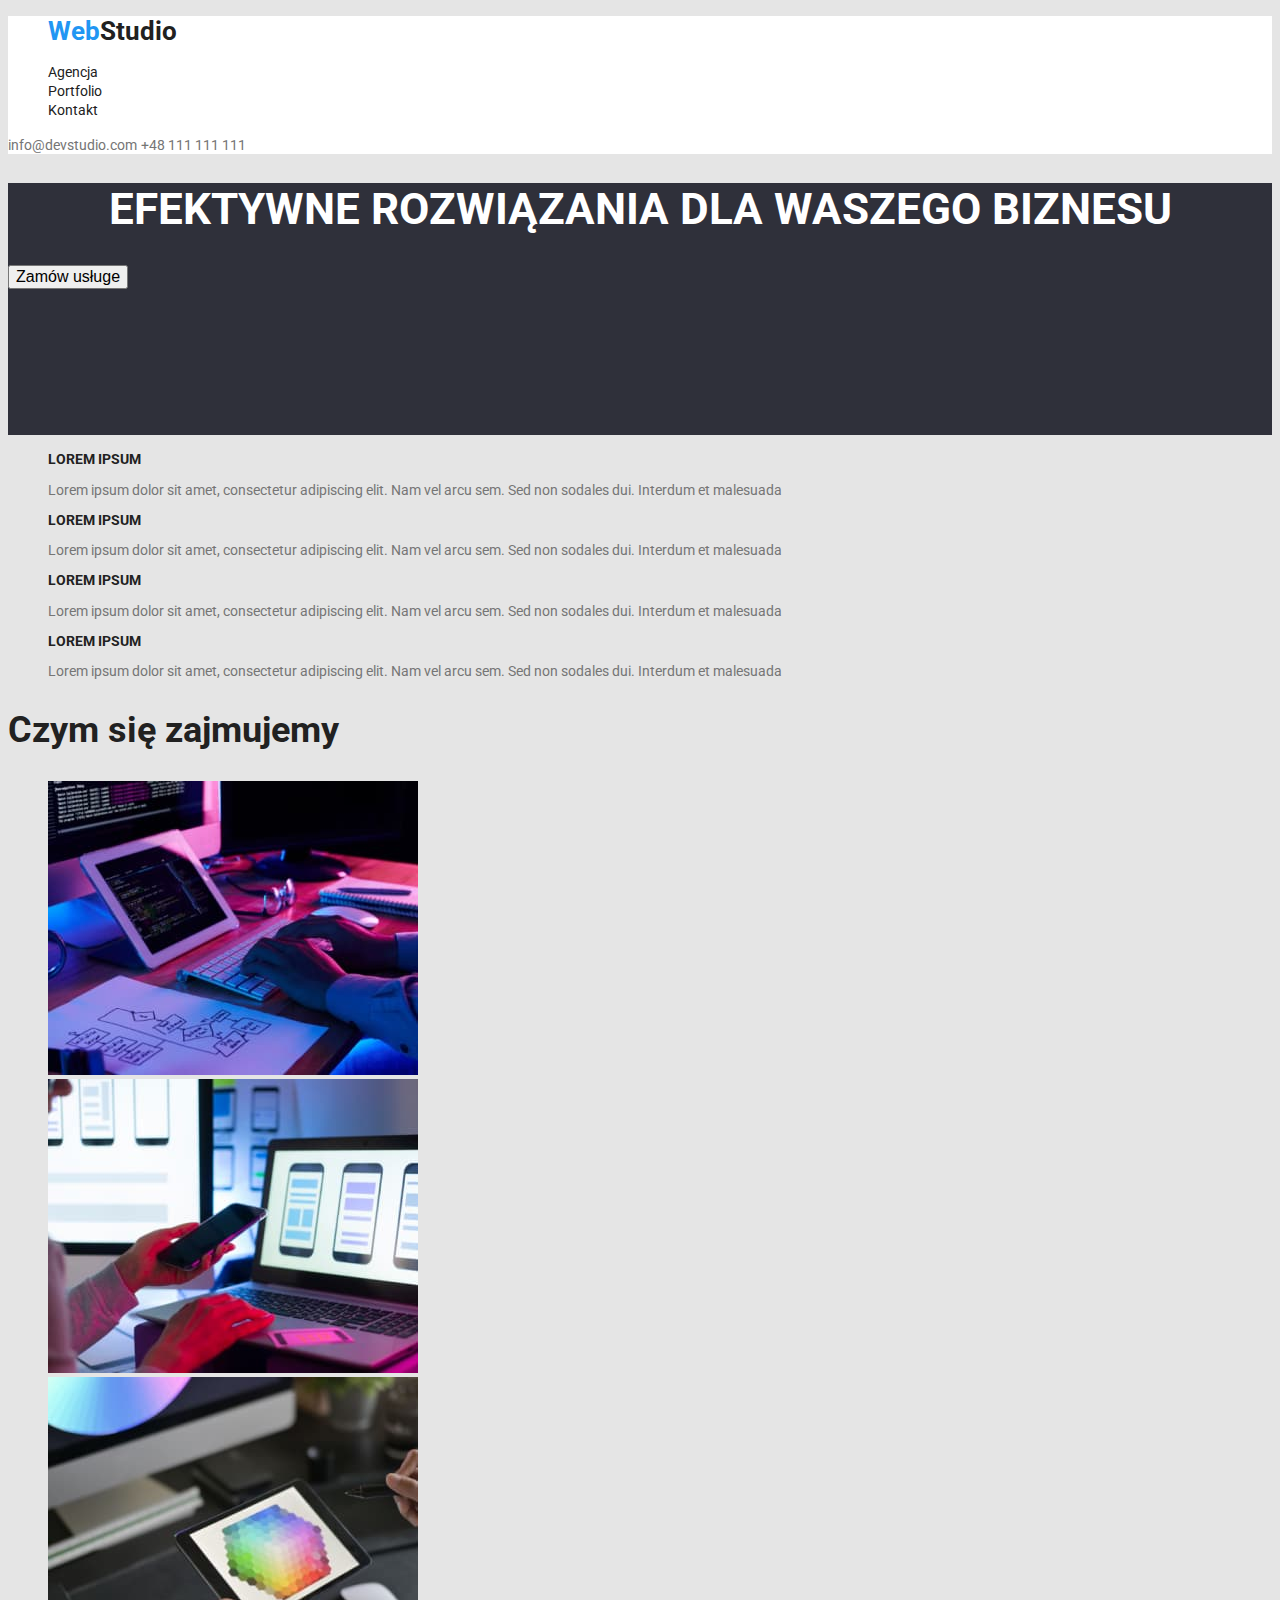
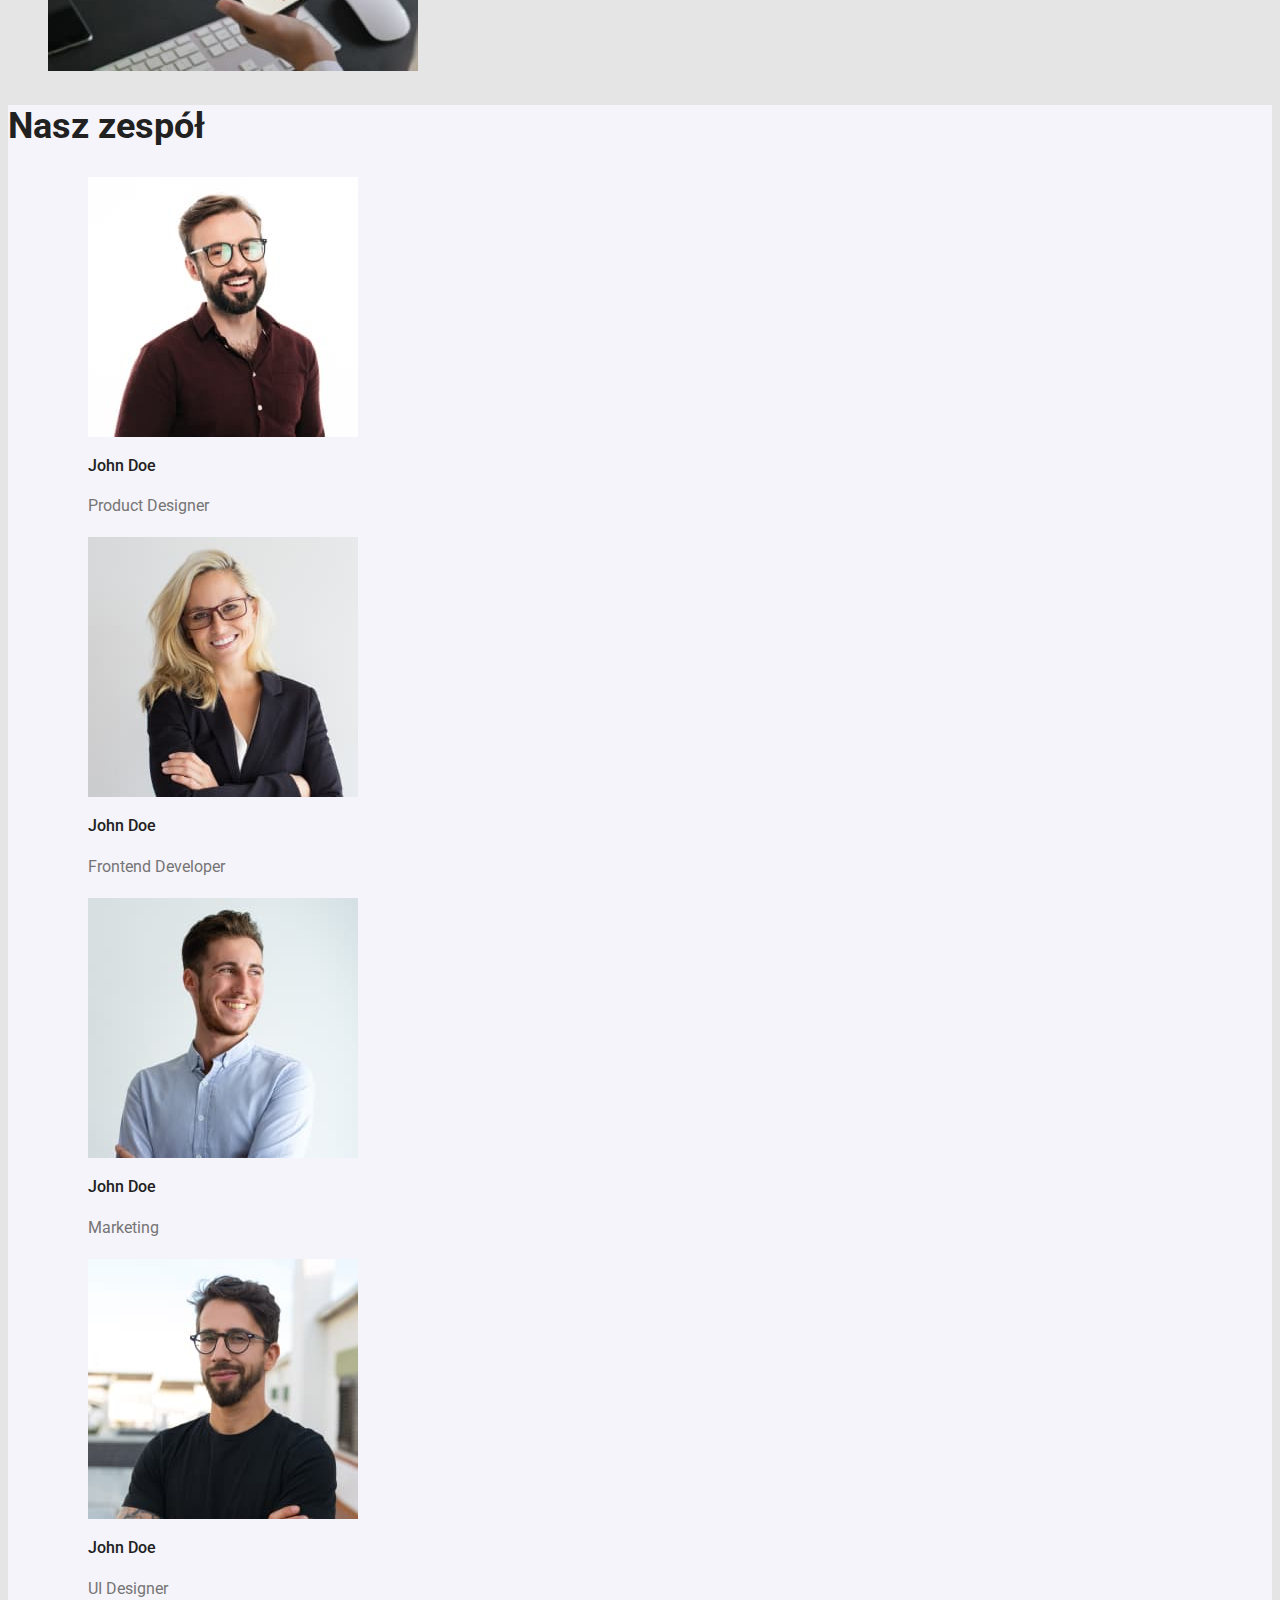
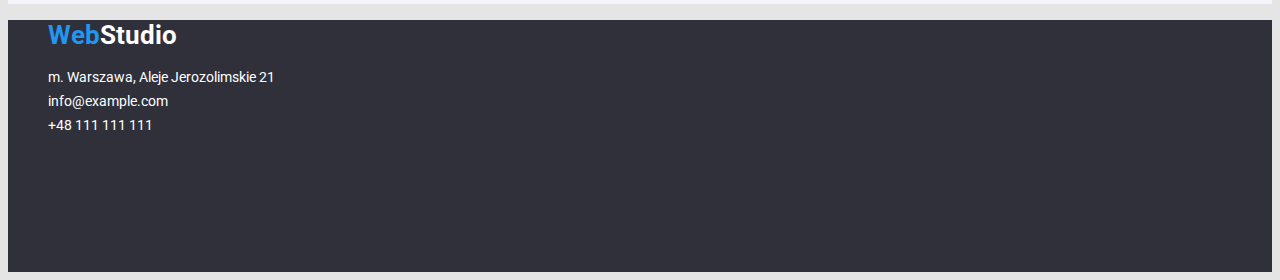
==== index.html @ 1a4c59ba "Skopiowanie plików poprzedniego zadania" ====
<!DOCTYPE html>
<html lang="pl-PL">
<head>
    <meta charset="UTF-8">
    <meta http-equiv="X-UA-Compatible" content="IE=edge">
    <meta name="viewport" content="width=device-width, initial-scale=1.0">
    <title>WebStudio</title>
    <link rel="stylesheet" href="css/styles.css">
    <link rel="preconnect" href="https://fonts.gstatic.com">
    <link href="https://fonts.googleapis.com/css2?family=Raleway:wght@700&family=Roboto:wght@400;500;700;900&display=swap"
        rel="stylesheet">
</head>
<body>
    <div id="header">
        <nav>
            <ul>
                <li><a class="header-logo" href="index.html"><span>Web</span>Studio</a></li>
            </ul>
            <ul>
                <li><a class="link" href="#">Agencja</a></li>
                <li><a class="link" href="portfolio.html">Portfolio</a></li>
                <li><a class="link" href="#">Kontakt</a></li>
            </ul>
        </nav>
        <a class="contact-link" href="mailto:info@devstudio.com">info@devstudio.com</a>
        <a class="contact-link" href="tel:+48111111111">+48 111 111 111</a>
    </div>
    <main>
        <!--HERO-->
        <div id="hero">
                <h1 class="title">EFEKTYWNE ROZWIĄZANIA DLA WASZEGO BIZNESU</h1>
                <button class="btn" type="button">Zamów usługe</button>
        </div>

        <!--USŁUGI-->
        <section class="service">
            <ul class="services">
                <li class="service-item">
                    <h3 class="service-name">LOREM IPSUM</h3>
                    <p class="service-desc">Lorem ipsum dolor sit amet, consectetur adipiscing elit. Nam vel arcu sem. Sed non sodales dui. Interdum et malesuada</p>
                </li>
                <li class="service-item">
                    <h3 class="service-name">LOREM IPSUM</h3>
                    <p class="service-desc">Lorem ipsum dolor sit amet, consectetur adipiscing elit. Nam vel arcu sem. Sed non sodales dui. Interdum et malesuada</p>
                </li>
                <li class="service-item">
                    <h3 class="service-name">LOREM IPSUM</h3>
                    <p class="service-desc">Lorem ipsum dolor sit amet, consectetur adipiscing elit. Nam vel arcu sem. Sed non sodales dui. Interdum et
                        malesuada</p>
                </li>
                <li class="service-item">
                    <h3 class="service-name">LOREM IPSUM</h3>
                    <p class="service-desc">Lorem ipsum dolor sit amet, consectetur adipiscing elit. Nam vel arcu sem. Sed non sodales dui. Interdum et
                        malesuada</p>
                </li>
            </ul>
    
            <h2>Czym się zajmujemy</h2>
            
            <ul>
                <li><img src="images/work/work1.jpg" alt="struktura strony" width="370" height="294"></li>
                <li><img src="images/work/work2.jpg" alt="aplikacje mobilne" width="370" height="294"></li>
                <li><img src="images/work/work3.jpg" alt="paleta kolorów" width="370" height="294"></li>
            </ul>
        </section>

        <!--ZESPÓŁ-->
        <div id="team">
            <h2>Nasz zespół</h2>
            <ul>
                <li>
                    <figure>
                        <img src="images/team/team1.jpg" alt="product designer" width="270" height="260">
                        <figcaption>
                            <h3 class="name">John Doe</h3>
                            <p class="alt">Product Designer</p>
                        </figcaption>
                    </figure>
                </li>
                <li>
                    <figure>
                        <img src="images/team/team2.jpg" alt="frontend developer" width="270" height="260">
                        <figcaption>
                            <h3 class="name">John Doe</h3>
                            <p class="alt">Frontend Developer</p>
                        </figcaption>
                    </figure>
                </li>
                <li>
                    <figure>
                        <img src="images/team/team3.jpg" alt="marketing" width="270" height="260">
                        <figcaption>
                            <h3 class="name">John Doe</h3>
                            <p class="alt">Marketing</p>
                        </figcaption>
                    </figure>
                </li>
                <li>
                    <figure>
                        <img src="images/team/team4.jpg" alt="ui designer" width="270" height="260">
                        <figcaption>
                            <h3 class="name">John Doe</h3>
                            <p class="alt">UI Designer</p>
                        </figcaption>
                    </figure>
                </li>
            </ul>
        </div>
    </main>
    <div id="footer">
        <nav>
            <ul>
                <li><a class="logo" href="#"><span>Web</span>Studio</a></li>
            </ul>
        </nav>
        <address>
            <ul class="address">
                <li><a class="address-link" href="https://goo.gl/maps/2TUbPAgfk7zZ6Xrx7" target="_blank">m. Warszawa, Aleje Jerozolimskie 21</a></li>
                <li><a class="address-link" href="mailto:info@example.com">info@example.com</a></li>
                <li><a class="address-link" href="tel:+48111111111">+48 111 111 111</a></li>
            </ul>
        </address>
    </div>
</body>
</html>
---- css/styles.css ----
:root {
    --first-font: 'Roboto', sans-serif;
    --second-font: 'Raleway', sans-serif;
    --first-color: #212121;
    --second-color: #757575;
    --third-color: #2196F3;
    --fourth-color: #FFFFFF;
    --first-background-color: #E5E5E5;
    --second-background-color: #2F303A;
    --third-background-color: #F5F4FA;
    --fourth-background-color: #ffffff;
    --first-cursor: pointer;
    --list-style-type: none;
}
body {
    font-family: var(--first-font);
    color: var(--first-color);
    background-color: var(--first-background-color);
}
ul {
    list-style-type: var(--list-style-type);
}
.btn:hover,
.btn:focus {
    cursor: var(--first-cursor);
    background-color: var(--third-color);
    color: var(--fourth-color);
}
.link:hover,
.link:focus {
    cursor: var(--first-cursor);
    color:var(--third-color);
}
.address-link:hover,
.address-link:focus {
    cursor:var(--first-cursor);
    color:var(--third-color);
}
.contact-link:hover,
.contact-link:focus {
    cursor:var(--first-cursor);
    color:var(--third-color);
}
.link,
.address-link,
.contact-link {
    text-decoration: none;
    font-size: 14px;
}
.link {
    color:var(--first-color)
}
.contact-link {
    color:var(--second-color);
}
.address-link {
    color:var(--fourth-color);
      line-height: 1.714;
}
.address {
    font-style: normal;
}
.logo,
.header-logo {
    text-decoration: none;
    font-size: 26px;
    font-weight: 700;
}
.logo {
    color: var(--fourth-color);
}
.header-logo {
    color:var(--first-color);
}
span {
    color:var(--third-color);
}
.alt,
.service-desc {
    color:var(--second-color);
}
.alt {
    line-height: 1.875;
}
.description {
    font-size: 18px;
    line-height: 2;
}
.btn {
    font-size: 16px;
}
.title {
    font-size: 44px;
    color:var(--fourth-color);
    text-align: center;
}
.service-name,
.service-desc {
    font-size: 14px;
}
.service-name {
    line-height: 1.172;
}
.service-desk {
    line-height: 1.714;
}
h2 {
    font-size: 36px;
}
.name {
    font-size: 16px;
    font-weight: 500;
    line-height: 1.171;
}
#header{
    background-color: var(--fourth-color);
}
#footer,
#hero{
    background-color: var(--second-background-color);
    height: 252px;
}
#team{
    background-color: var(--third-background-color);
}
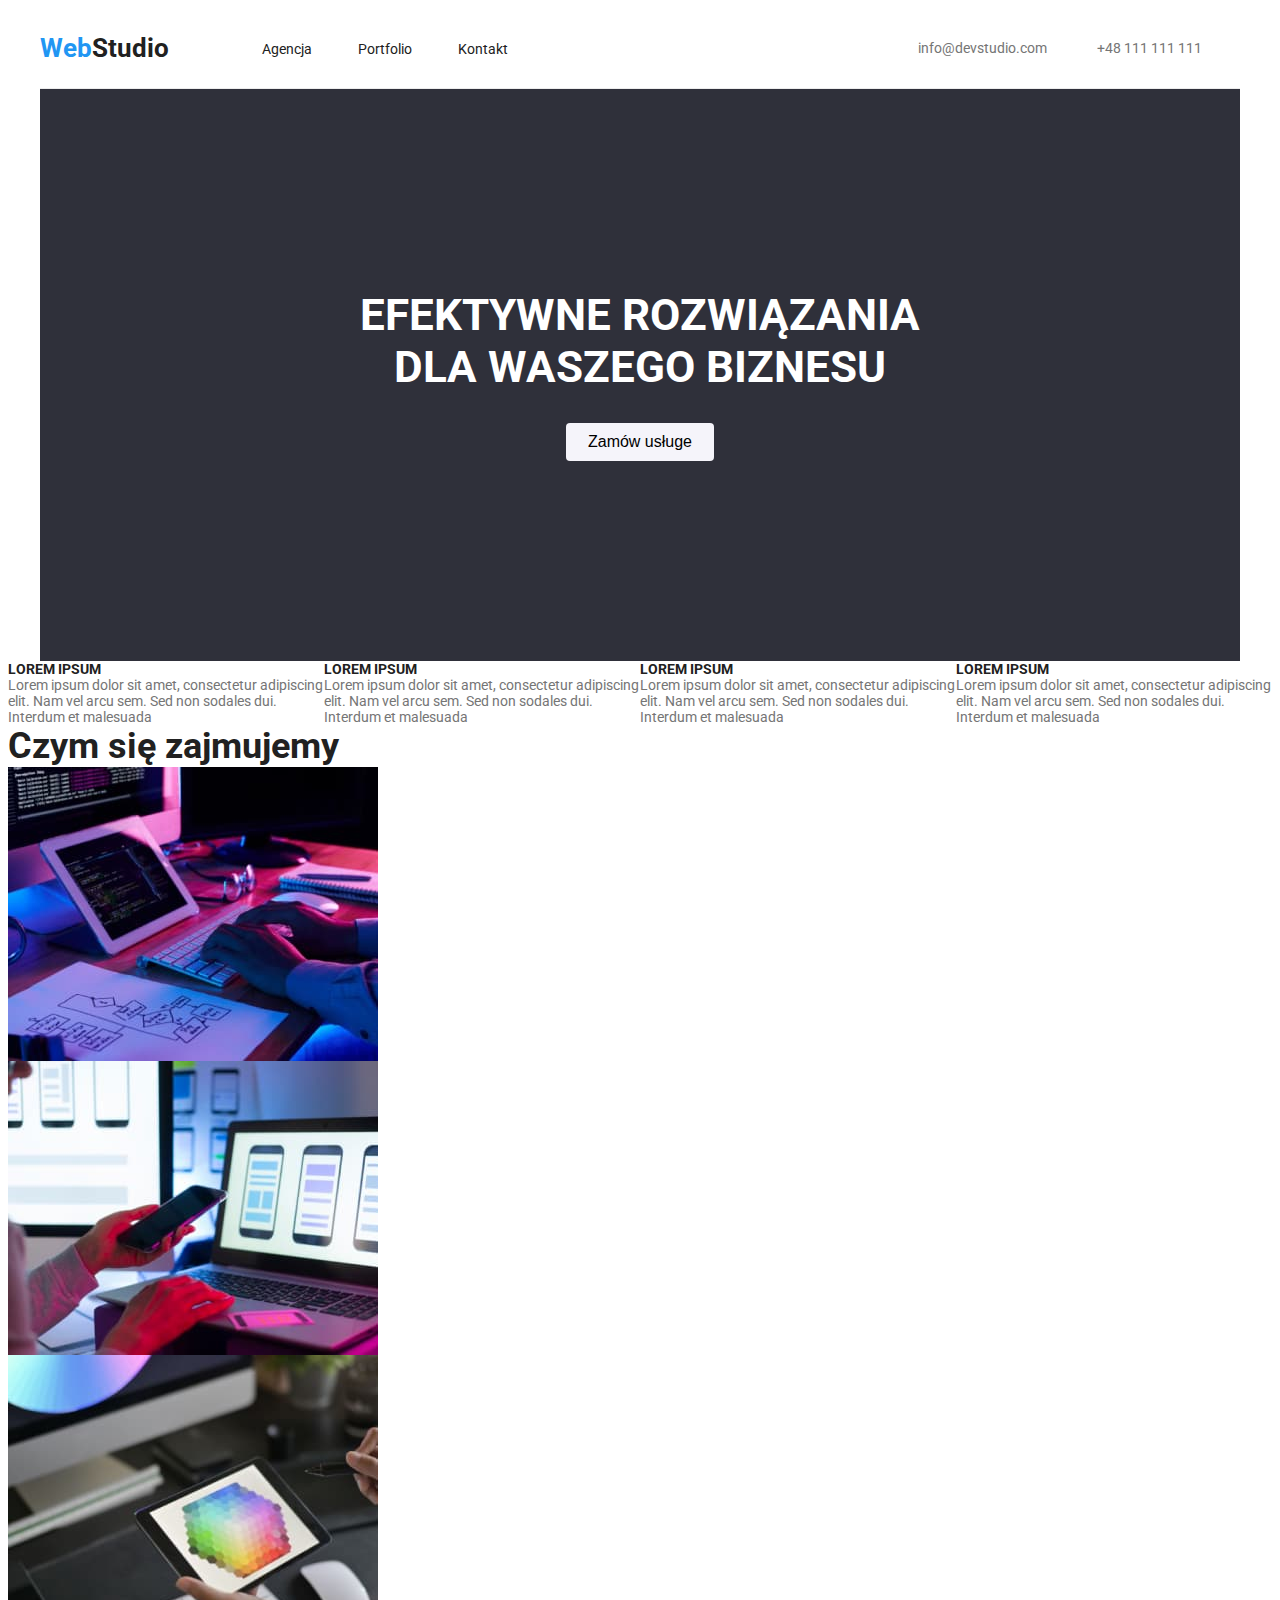
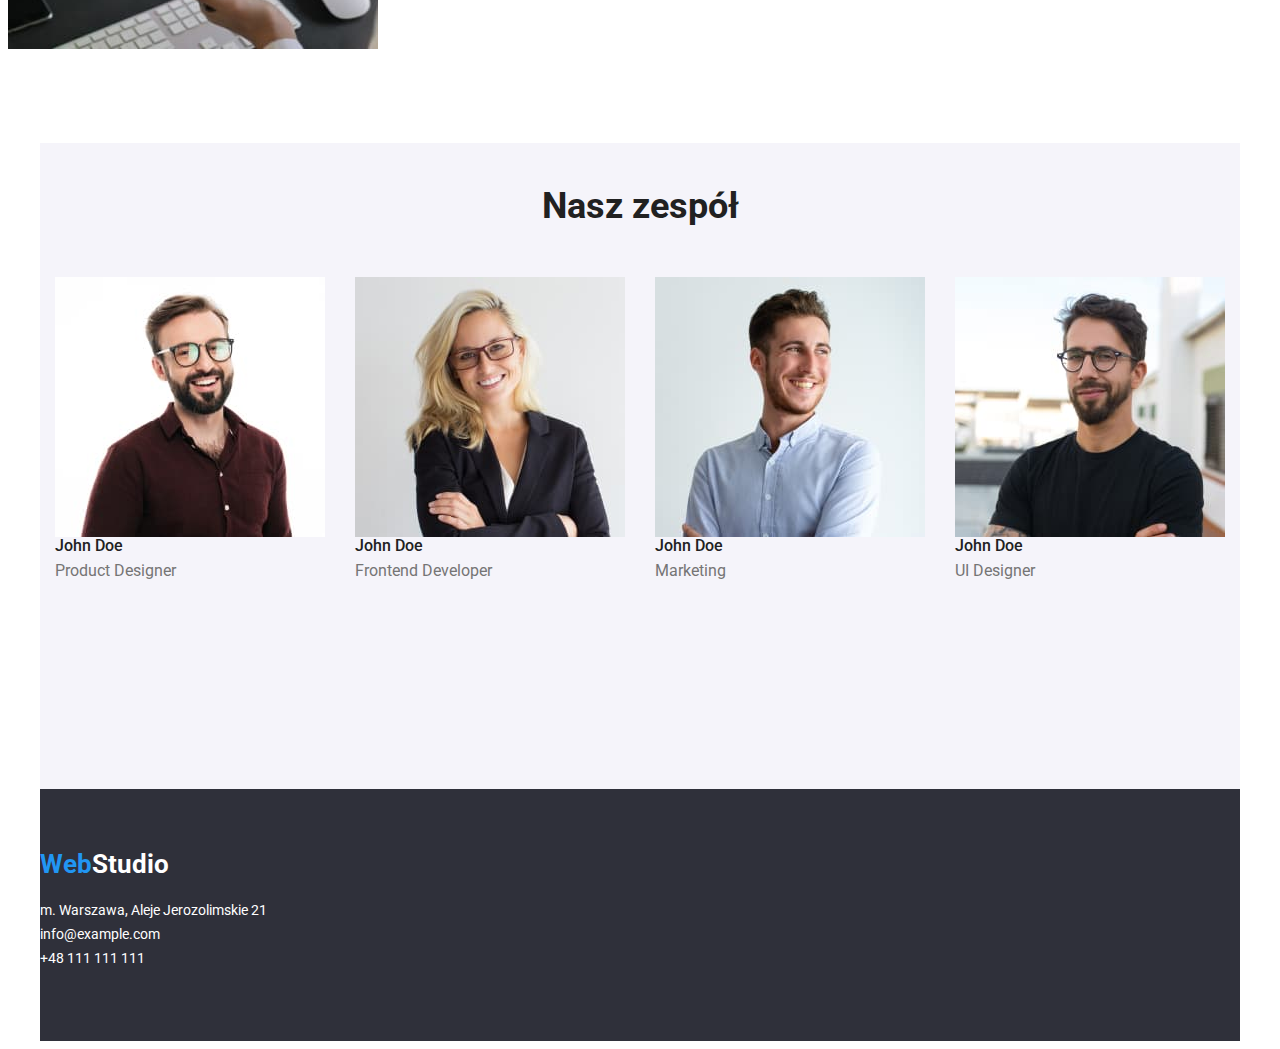
==== commit 6e6c12f8: "webstudio_1" ====
--- a/index.html
+++ b/index.html
@@ -11,12 +11,12 @@
         rel="stylesheet">
 </head>
 <body>
-    <div id="header">
-        <nav>
-            <ul>
+    <div class="container logo-header">
+        <nav class="header">
+            <ul class="logo-item">
                 <li><a class="header-logo" href="index.html"><span>Web</span>Studio</a></li>
             </ul>
-            <ul>
+            <ul class="link-items">
                 <li><a class="link" href="#">Agencja</a></li>
                 <li><a class="link" href="portfolio.html">Portfolio</a></li>
                 <li><a class="link" href="#">Kontakt</a></li>
@@ -27,11 +27,10 @@
     </div>
     <main>
         <!--HERO-->
-        <div id="hero">
+            <div class="container hero">
                 <h1 class="title">EFEKTYWNE ROZWIĄZANIA DLA WASZEGO BIZNESU</h1>
-                <button class="btn" type="button">Zamów usługe</button>
-        </div>
-
+                <button style="margin-bottom: 200px" class="btn" type="button">Zamów usługe</button>
+            </div>
         <!--USŁUGI-->
         <section class="service">
             <ul class="services">
@@ -65,11 +64,14 @@
         </section>
 
         <!--ZESPÓŁ-->
-        <div id="team">
+        <div class="container head">
+            <h2>&nbsp;</h2>
             <h2>Nasz zespół</h2>
-            <ul>
+        </div>
+        <div class="container team">
+            <ul class="team-list">
                 <li>
-                    <figure>
+                    <figure class="picture">
                         <img src="images/team/team1.jpg" alt="product designer" width="270" height="260">
                         <figcaption>
                             <h3 class="name">John Doe</h3>
@@ -78,7 +80,7 @@
                     </figure>
                 </li>
                 <li>
-                    <figure>
+                    <figure class="picture">
                         <img src="images/team/team2.jpg" alt="frontend developer" width="270" height="260">
                         <figcaption>
                             <h3 class="name">John Doe</h3>
@@ -87,7 +89,7 @@
                     </figure>
                 </li>
                 <li>
-                    <figure>
+                    <figure class="picture">
                         <img src="images/team/team3.jpg" alt="marketing" width="270" height="260">
                         <figcaption>
                             <h3 class="name">John Doe</h3>
@@ -96,7 +98,7 @@
                     </figure>
                 </li>
                 <li>
-                    <figure>
+                    <figure class="picture">
                         <img src="images/team/team4.jpg" alt="ui designer" width="270" height="260">
                         <figcaption>
                             <h3 class="name">John Doe</h3>
@@ -107,9 +109,10 @@
             </ul>
         </div>
     </main>
-    <div id="footer">
+    <div class="container footer">
         <nav>
-            <ul>
+            <ul class="address">
+                <li style="height: 0">&nbsp;</li>
                 <li><a class="logo" href="#"><span>Web</span>Studio</a></li>
             </ul>
         </nav>
--- a/css/styles.css
+++ b/css/styles.css
@@ -15,11 +15,145 @@
 body {
     font-family: var(--first-font);
     color: var(--first-color);
-    background-color: var(--first-background-color);
-}
-ul {
+}
+ul,
+ol {
     list-style-type: var(--list-style-type);
 }
+h1,
+h2,
+h3,
+h4,
+h5,
+h6 {
+    margin: 0;
+}
+ul,
+ol,
+figure,
+figcaption {
+    margin: 0;
+    padding: 0;
+}
+p {
+    padding: 0;
+    margin: 0;
+}
+img {
+    display: block;
+}
+.container {
+    width: 1200px;
+    margin-right: auto;
+    margin-left: auto;
+}
+/* ===========header=========== */
+.header {
+    display: flex;
+    align-items: center;
+}
+.link-items {
+    display: flex;
+    align-items: center;
+}
+.logo-item {
+    display: flex;
+    align-items: center;
+}
+.logo-header {
+    display: flex;
+    align-items: center;
+    height: 80px;
+    border-bottom: 1px solid #ECECEC;
+}
+.header-logo {
+    margin-right: 93px;
+}
+.contact-link:not(:last-child) {
+    margin-left: 364px;
+    margin-right: 50px;
+}
+.link:not(last-child) {
+    margin-right: 46px;
+}
+
+/* ===========main:buttons=========== */
+.container .container-buttons {
+    display: flex;
+    justify-content: center;
+    margin-top: 94px;
+    margin-bottom: 50px;
+}
+.btn {
+    padding: 6px 22px;
+    background-color: #F5F4FA;
+    font-weight: 500;
+    line-height: 26px;
+    border: none;
+    border-radius: 4px;
+}
+.buttons-item:not(:last-child) {
+    margin-right: 8px;
+}
+/* ===========main:images=========== */
+.container .images {
+    display: flex;
+    flex-wrap: wrap;
+}
+.images {
+    margin-right: -30px;
+}
+.images-items {
+    margin-right: 30px;
+    flex-basis: calc(100% / 3 - 30px);
+}
+/* ===========footer=========== */
+.footer {
+    background-color: var(--second-background-color);
+    height: 252px;
+    margin-top: 94px;
+}
+.logo {
+    display: flex;
+    margin-top: 60px;
+    margin-bottom: 20px;
+}
+/* ============================ */
+.hero {
+    background-color: var(--second-background-color);
+    display: flex;
+    flex-direction: column;
+}
+.title {
+    padding: 200px 280px 30px;
+}
+.btn {
+    margin: 0 auto;
+}
+.services {
+    display: flex;
+}
+.head {
+    background-color: var(--third-background-color);
+    margin-top: 94px;
+    text-align: center;
+}
+.team {
+    height: 562px;
+    background-color: var(--third-background-color);
+    margin-bottom: -94px;
+}
+.team-list {
+    display: flex;
+    justify-content: space-around;
+    align-items: center;
+}
+.picture {
+    margin-top: 50px;
+    margin-bottom: 94px;
+}
+/* ============================ */
+
 .btn:hover,
 .btn:focus {
     cursor: var(--first-cursor);
@@ -112,15 +246,3 @@
     font-weight: 500;
     line-height: 1.171;
 }
-#header{
-    background-color: var(--fourth-color);
-}
-#footer,
-#hero{
-    background-color: var(--second-background-color);
-    height: 252px;
-}
-#team{
-    background-color: var(--third-background-color);
-}
-
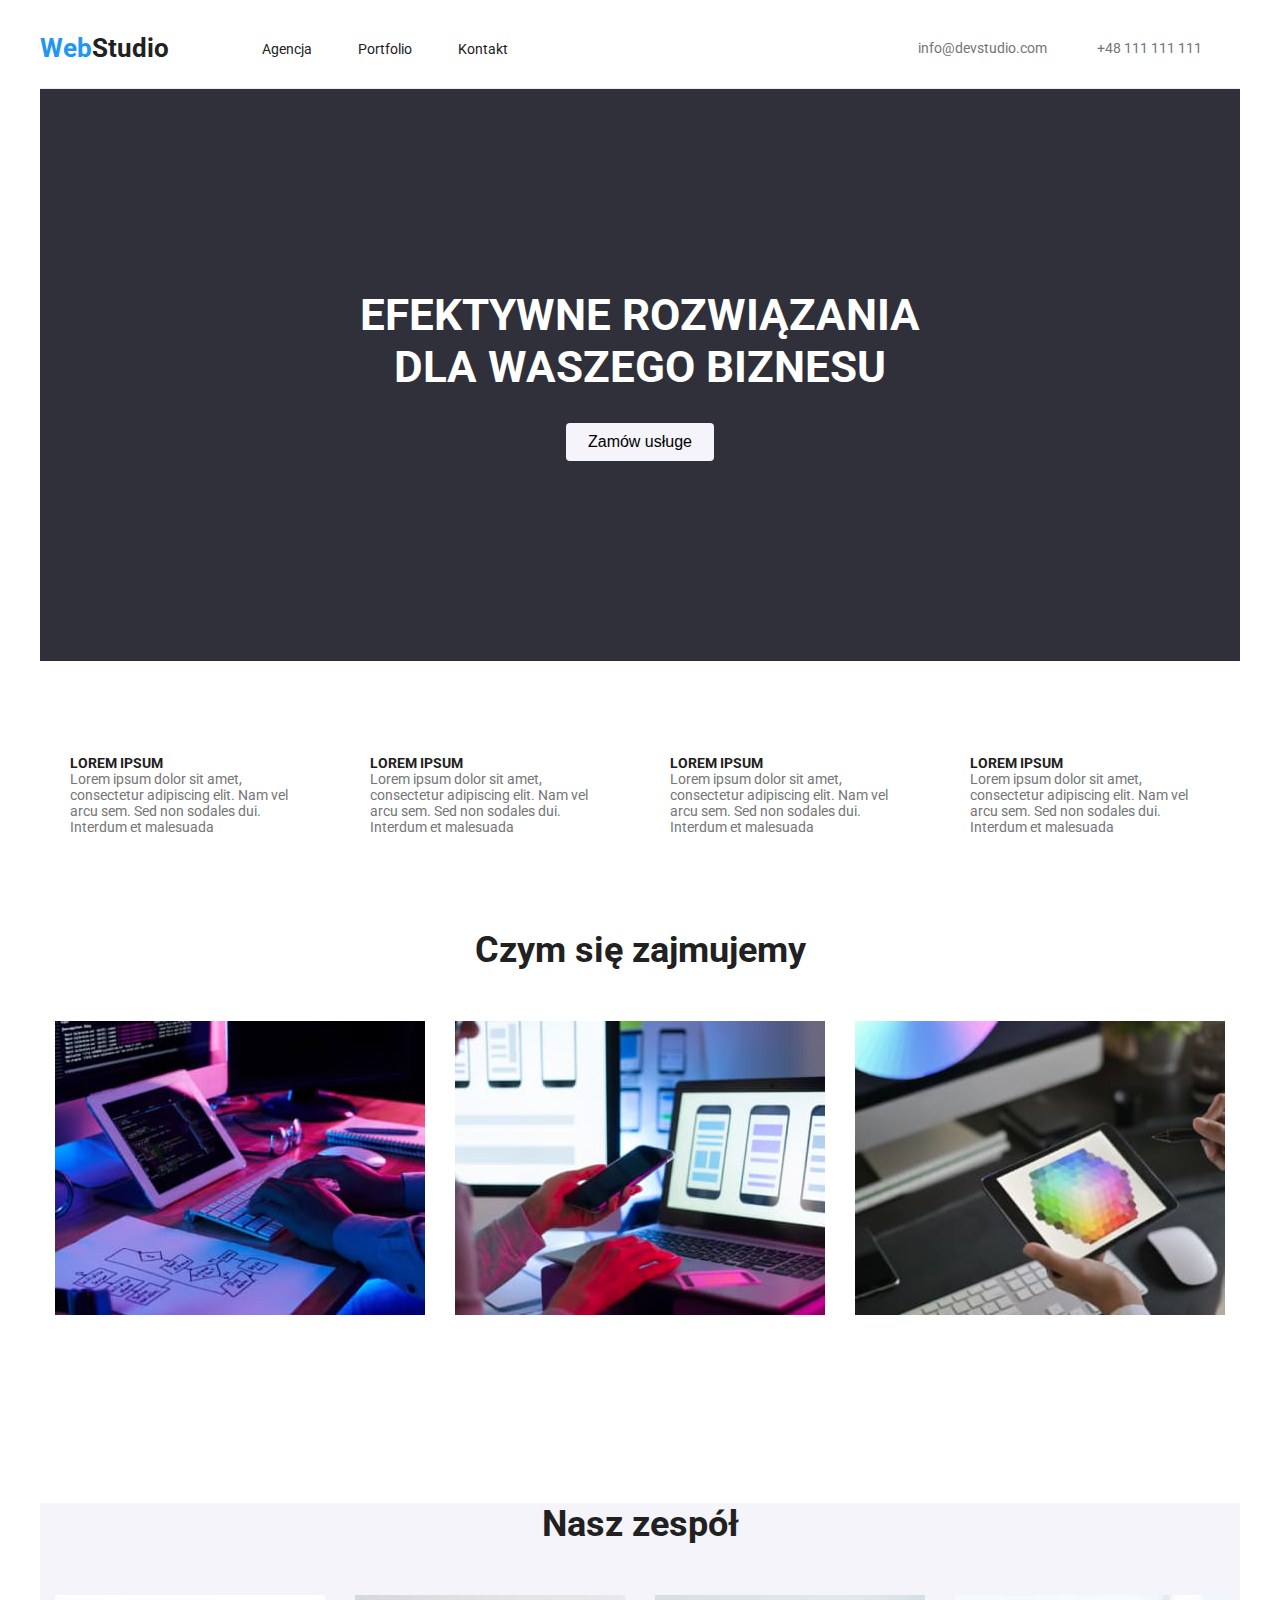
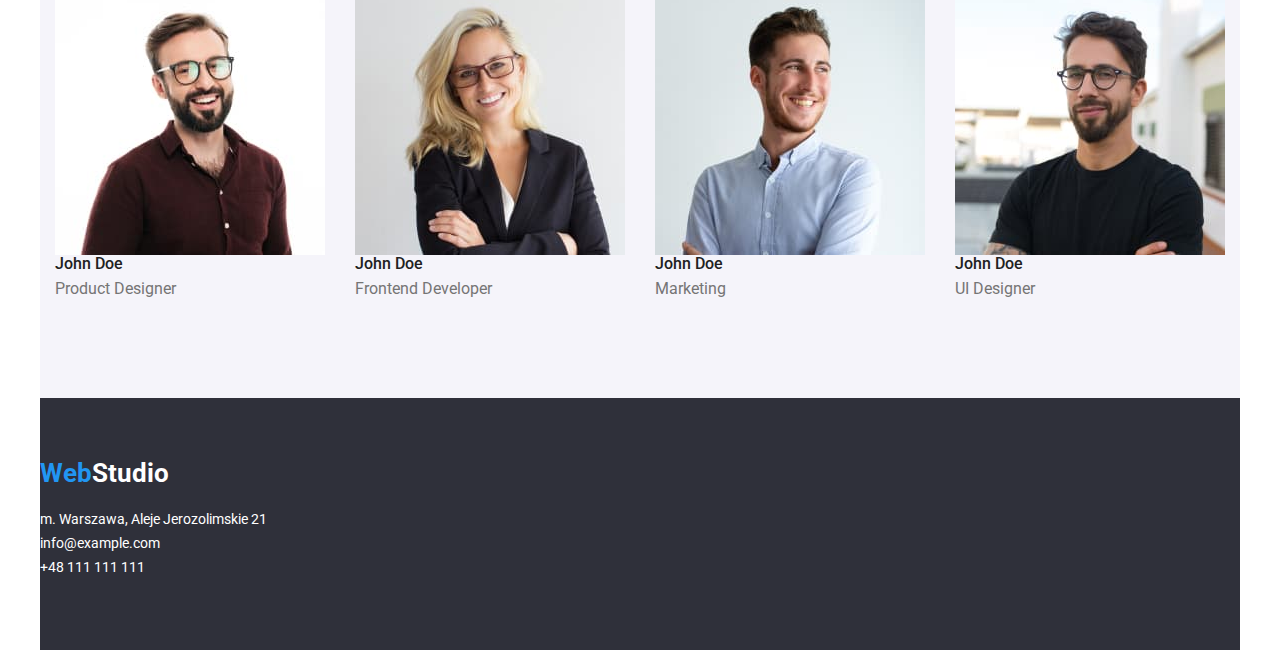
==== commit 5ec31fa4: "webstudio_2" ====
--- a/index.html
+++ b/index.html
@@ -32,7 +32,7 @@
                 <button style="margin-bottom: 200px" class="btn" type="button">Zamów usługe</button>
             </div>
         <!--USŁUGI-->
-        <section class="service">
+        <section class="container service">
             <ul class="services">
                 <li class="service-item">
                     <h3 class="service-name">LOREM IPSUM</h3>
@@ -53,22 +53,20 @@
                         malesuada</p>
                 </li>
             </ul>
-    
-            <h2>Czym się zajmujemy</h2>
-            
-            <ul>
-                <li><img src="images/work/work1.jpg" alt="struktura strony" width="370" height="294"></li>
-                <li><img src="images/work/work2.jpg" alt="aplikacje mobilne" width="370" height="294"></li>
-                <li><img src="images/work/work3.jpg" alt="paleta kolorów" width="370" height="294"></li>
-            </ul>
+            <h2 style="text-align: center">Czym się zajmujemy</h2>
+            <div class="specialization">
+                <ul class="specializations">
+                    <li class="specialization-item"><img src="images/work/work1.jpg" alt="struktura strony" width="370" height="294"></li>
+                    <li class="specialization-item"><img src="images/work/work2.jpg" alt="aplikacje mobilne" width="370" height="294"></li>
+                    <li class="specialization-item"><img src="images/work/work3.jpg" alt="paleta kolorów" width="370" height="294"></li>
+                </ul>
+            </div>
         </section>
-
         <!--ZESPÓŁ-->
-        <div class="container head">
-            <h2>&nbsp;</h2>
-            <h2>Nasz zespół</h2>
-        </div>
         <div class="container team">
+            <div class="head">
+                <h2>Nasz zespół</h2>
+            </div>
             <ul class="team-list">
                 <li>
                     <figure class="picture">
--- a/css/styles.css
+++ b/css/styles.css
@@ -133,13 +133,21 @@
 .services {
     display: flex;
 }
+.service-item {
+    padding: 94px 30px;
+}
+.specializations {
+    display: flex;
+}
+.specialization-item {
+    padding: 50px 15px 94px;
+}
 .head {
     background-color: var(--third-background-color);
     margin-top: 94px;
     text-align: center;
 }
 .team {
-    height: 562px;
     background-color: var(--third-background-color);
     margin-bottom: -94px;
 }
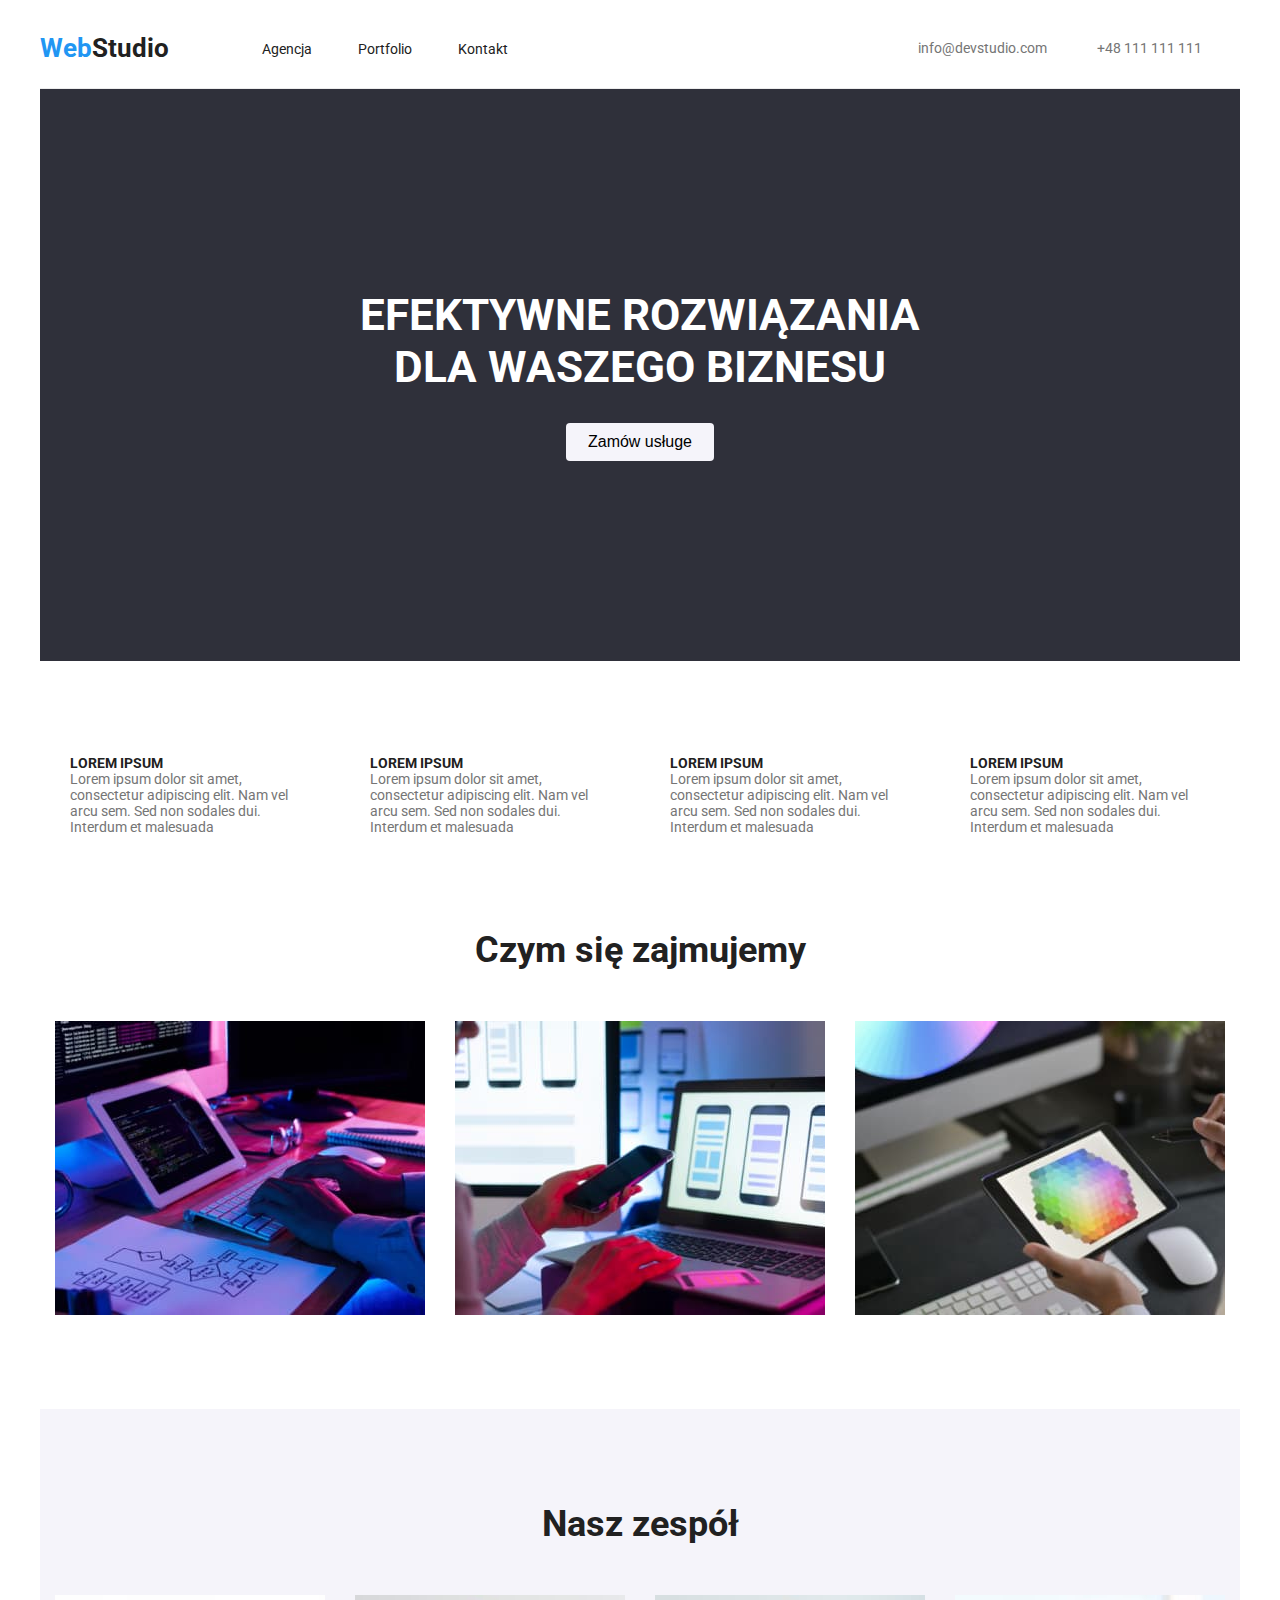
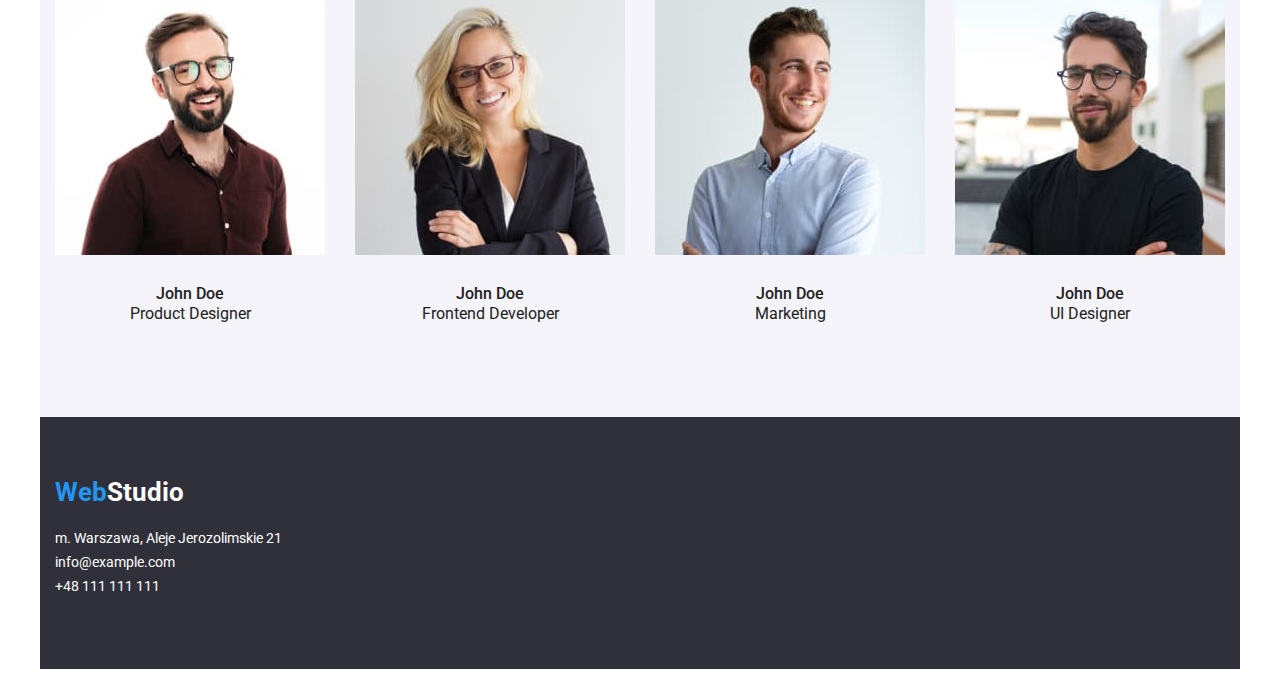
==== commit bed1f995: "webstudio_3" ====
--- a/index.html
+++ b/index.html
@@ -73,7 +73,7 @@
                         <img src="images/team/team1.jpg" alt="product designer" width="270" height="260">
                         <figcaption>
                             <h3 class="name">John Doe</h3>
-                            <p class="alt">Product Designer</p>
+                            <p class="alt-name">Product Designer</p>
                         </figcaption>
                     </figure>
                 </li>
@@ -82,7 +82,7 @@
                         <img src="images/team/team2.jpg" alt="frontend developer" width="270" height="260">
                         <figcaption>
                             <h3 class="name">John Doe</h3>
-                            <p class="alt">Frontend Developer</p>
+                            <p class="alt-name">Frontend Developer</p>
                         </figcaption>
                     </figure>
                 </li>
@@ -91,7 +91,7 @@
                         <img src="images/team/team3.jpg" alt="marketing" width="270" height="260">
                         <figcaption>
                             <h3 class="name">John Doe</h3>
-                            <p class="alt">Marketing</p>
+                            <p class="alt-name">Marketing</p>
                         </figcaption>
                     </figure>
                 </li>
@@ -100,7 +100,7 @@
                         <img src="images/team/team4.jpg" alt="ui designer" width="270" height="260">
                         <figcaption>
                             <h3 class="name">John Doe</h3>
-                            <p class="alt">UI Designer</p>
+                            <p class="alt-name">UI Designer</p>
                         </figcaption>
                     </figure>
                 </li>
--- a/css/styles.css
+++ b/css/styles.css
@@ -118,6 +118,9 @@
     margin-top: 60px;
     margin-bottom: 20px;
 }
+.address {
+    padding-left: 15px;
+}
 /* ============================ */
 .hero {
     background-color: var(--second-background-color);
@@ -143,9 +146,8 @@
     padding: 50px 15px 94px;
 }
 .head {
-    background-color: var(--third-background-color);
-    margin-top: 94px;
-    text-align: center;
+    text-align: center;
+    padding: 94px 495px 50px;
 }
 .team {
     background-color: var(--third-background-color);
@@ -157,8 +159,16 @@
     align-items: center;
 }
 .picture {
-    margin-top: 50px;
-    margin-bottom: 94px;
+    padding-left: 15px;
+    padding-right: 15px;
+    padding-bottom: 94px;
+}
+.name {
+    text-align: center;
+    padding-top: 30px
+}
+.alt-name {
+    text-align: center;
 }
 /* ============================ */
 
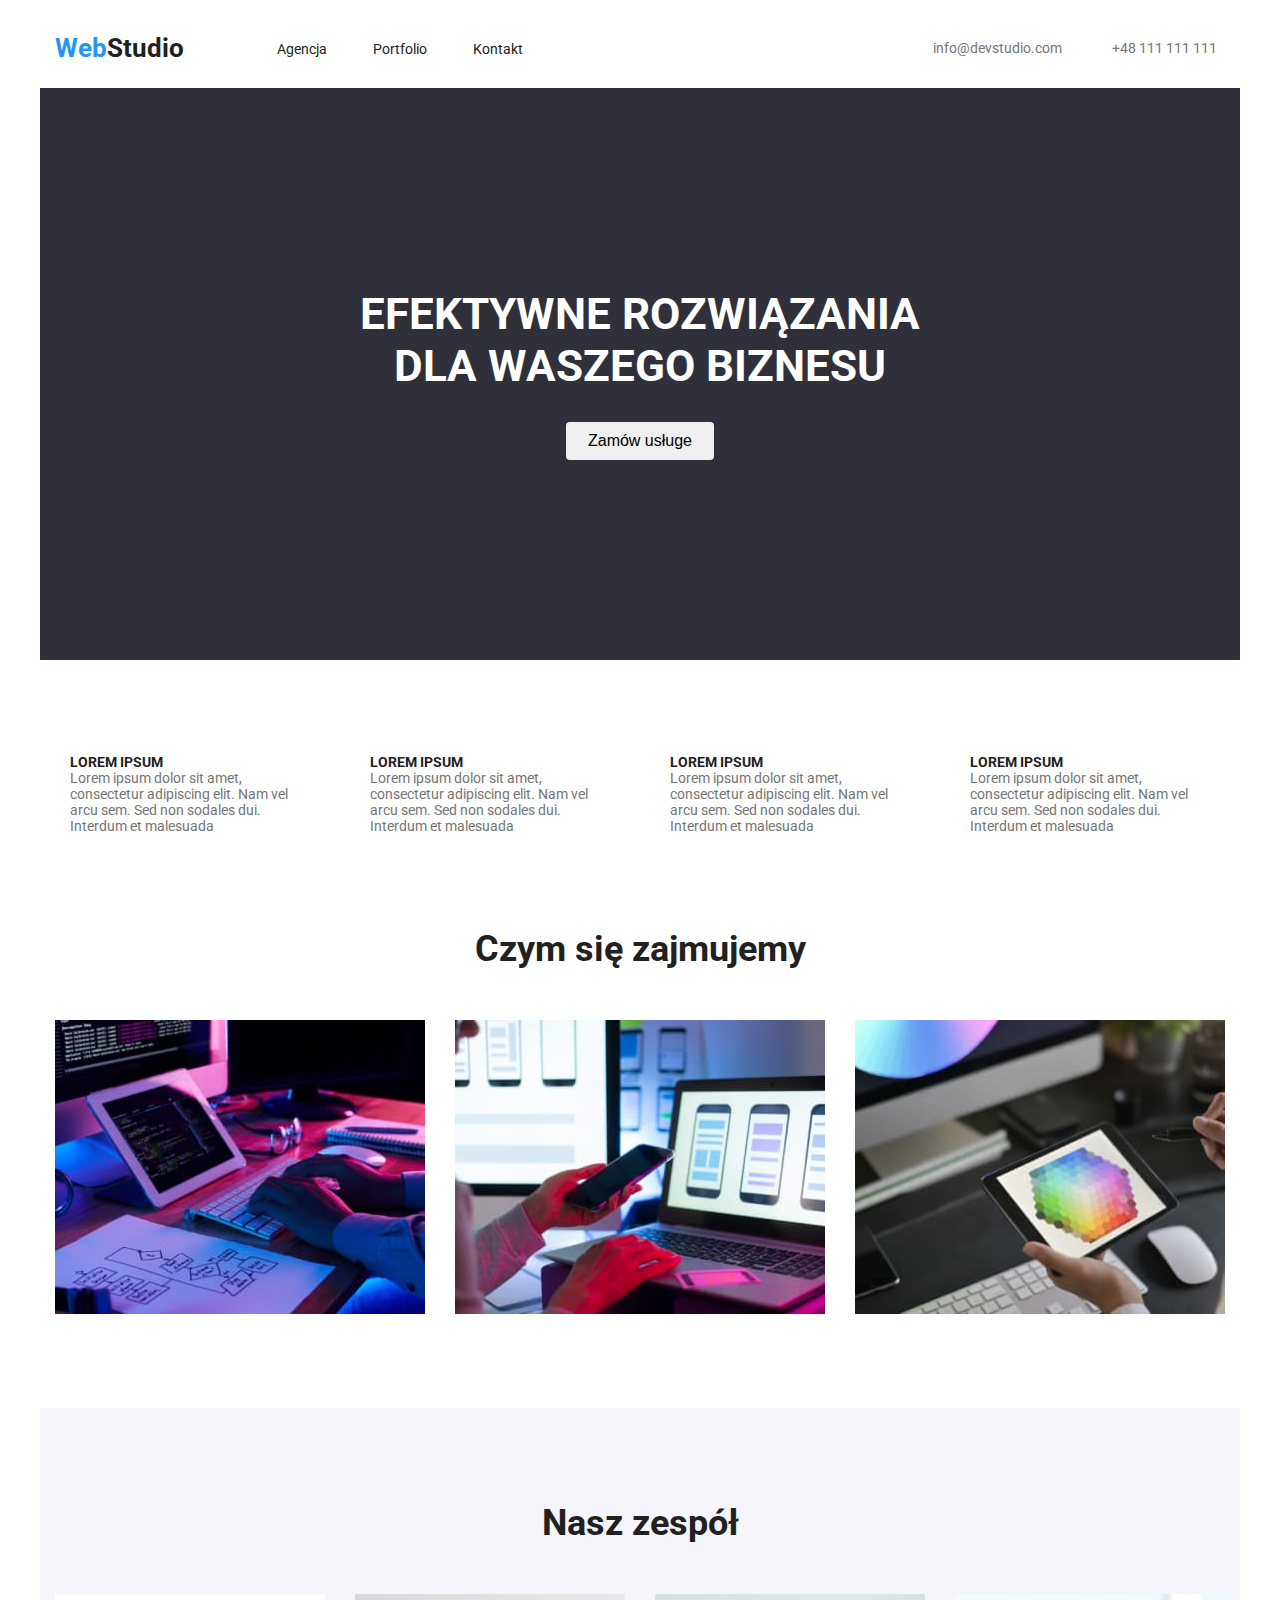
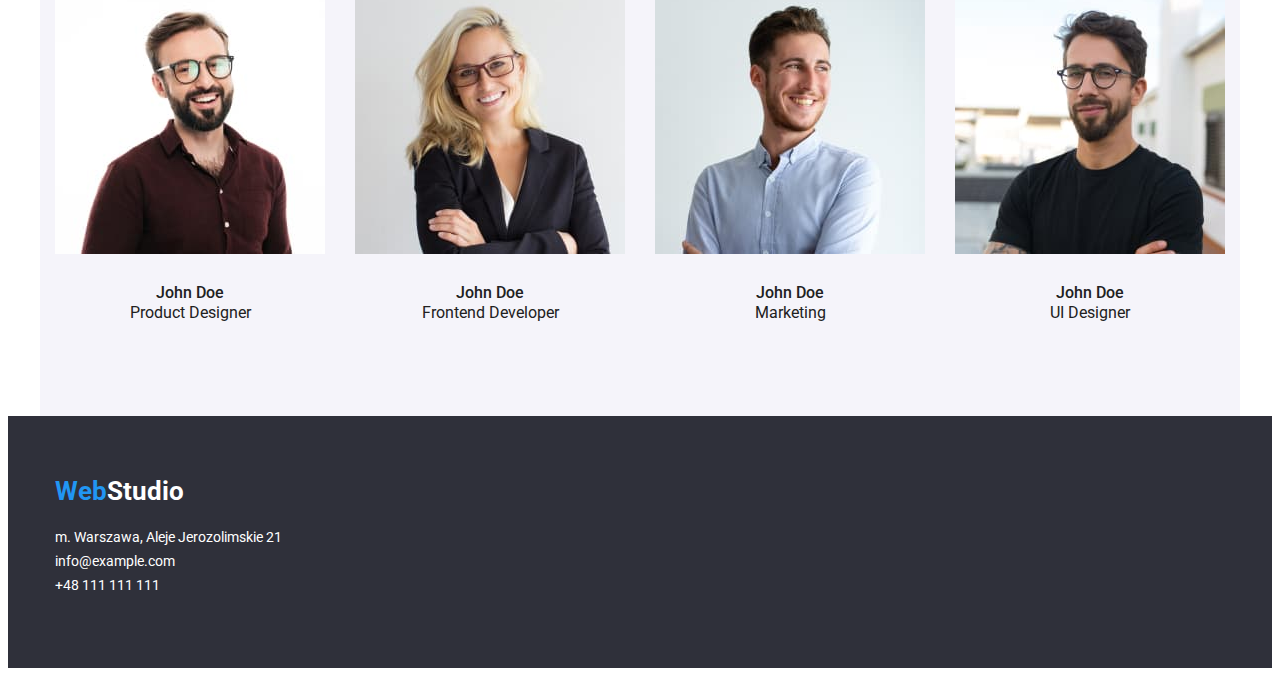
==== commit 608cc0d8: "poprawa portfolio" ====
--- a/index.html
+++ b/index.html
@@ -107,6 +107,7 @@
             </ul>
         </div>
     </main>
+<section class="section-footer">
     <div class="container footer">
         <nav>
             <ul class="address">
@@ -122,5 +123,6 @@
             </ul>
         </address>
     </div>
+</section>
 </body>
 </html>--- a/css/styles.css
+++ b/css/styles.css
@@ -64,10 +64,10 @@
     display: flex;
     align-items: center;
     height: 80px;
-    border-bottom: 1px solid #ECECEC;
 }
 .header-logo {
-    margin-right: 93px;
+    padding-right: 93px;
+    padding-left: 15px;
 }
 .contact-link:not(:last-child) {
     margin-left: 364px;
@@ -76,7 +76,10 @@
 .link:not(last-child) {
     margin-right: 46px;
 }
-
+.section-header {
+    background-color: var(--fourth-background-color);
+    border-bottom: 1px solid #ECECEC;
+}
 /* ===========main:buttons=========== */
 .container .container-buttons {
     display: flex;
@@ -86,7 +89,6 @@
 }
 .btn {
     padding: 6px 22px;
-    background-color: #F5F4FA;
     font-weight: 500;
     line-height: 26px;
     border: none;
@@ -109,7 +111,6 @@
 }
 /* ===========footer=========== */
 .footer {
-    background-color: var(--second-background-color);
     height: 252px;
     margin-top: 94px;
 }
@@ -120,6 +121,9 @@
 }
 .address {
     padding-left: 15px;
+}
+.section-footer {
+    background-color: var(--second-background-color);
 }
 /* ============================ */
 .hero {
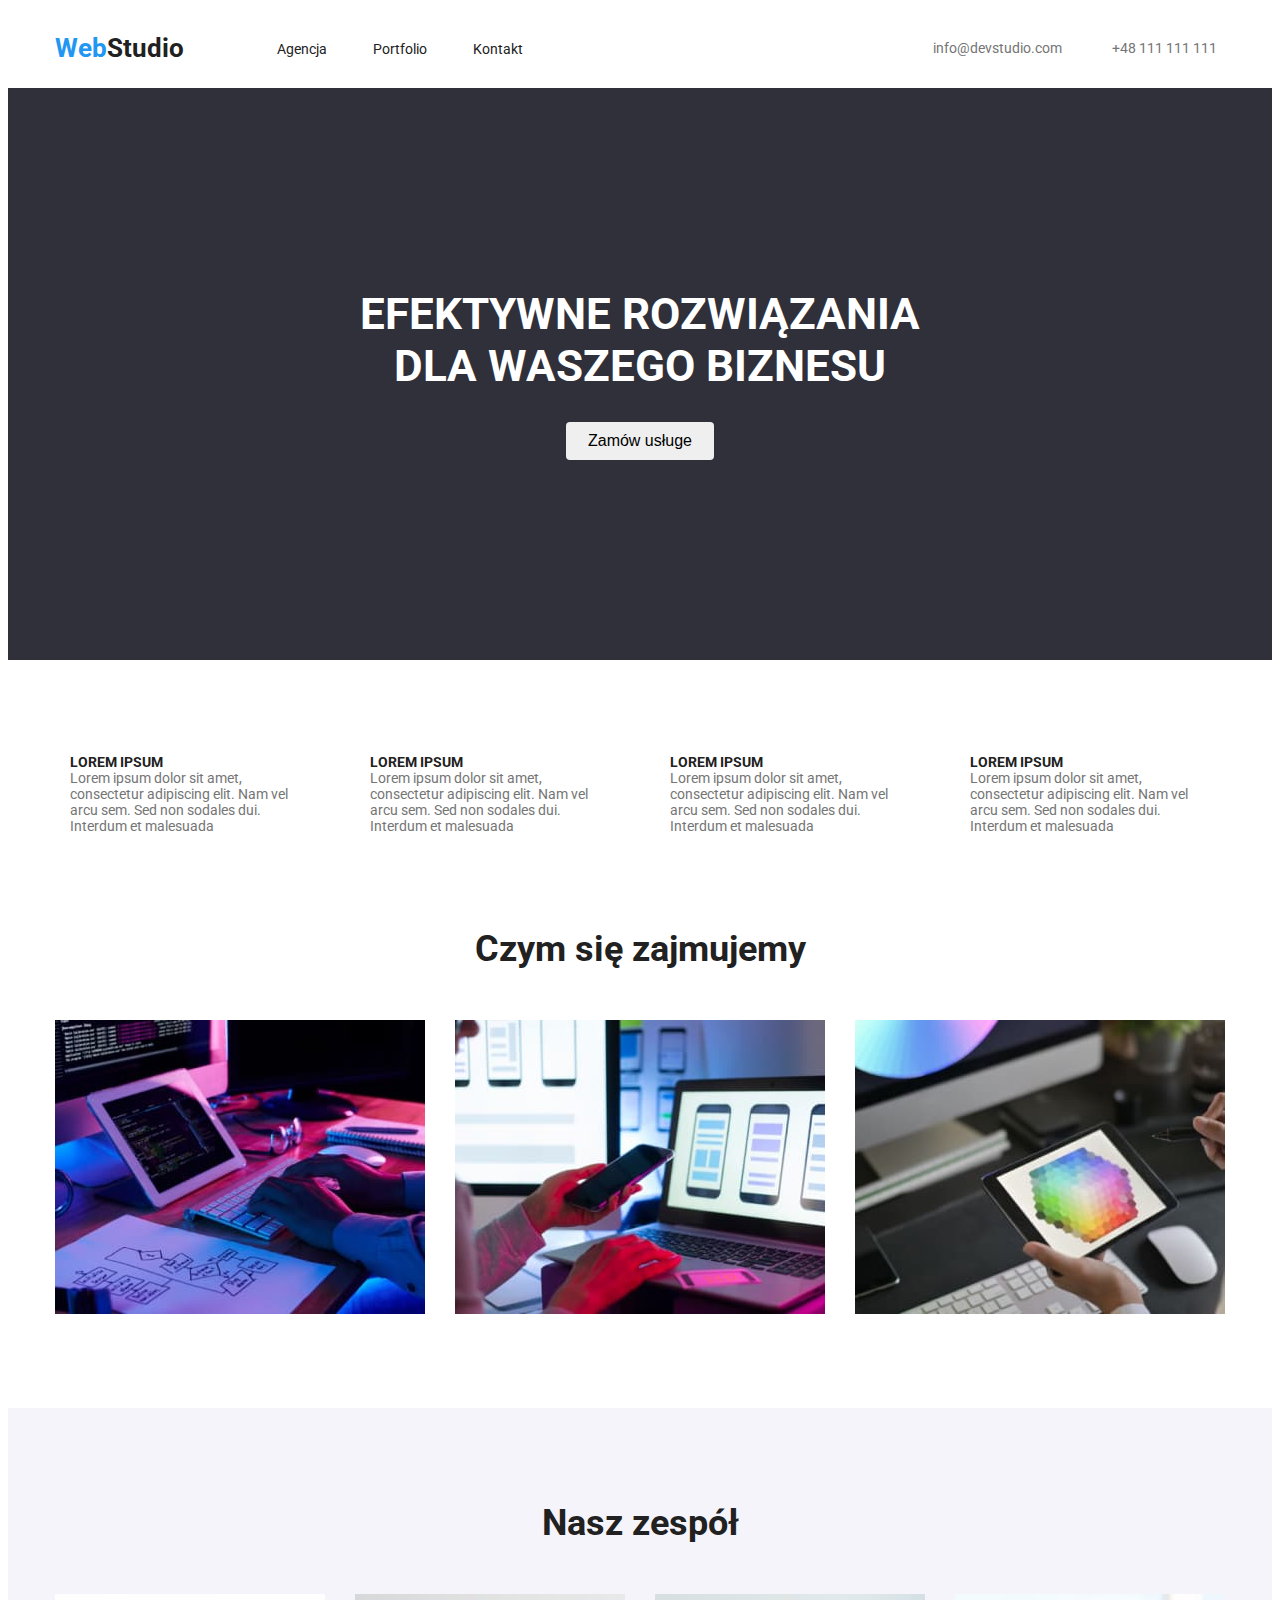
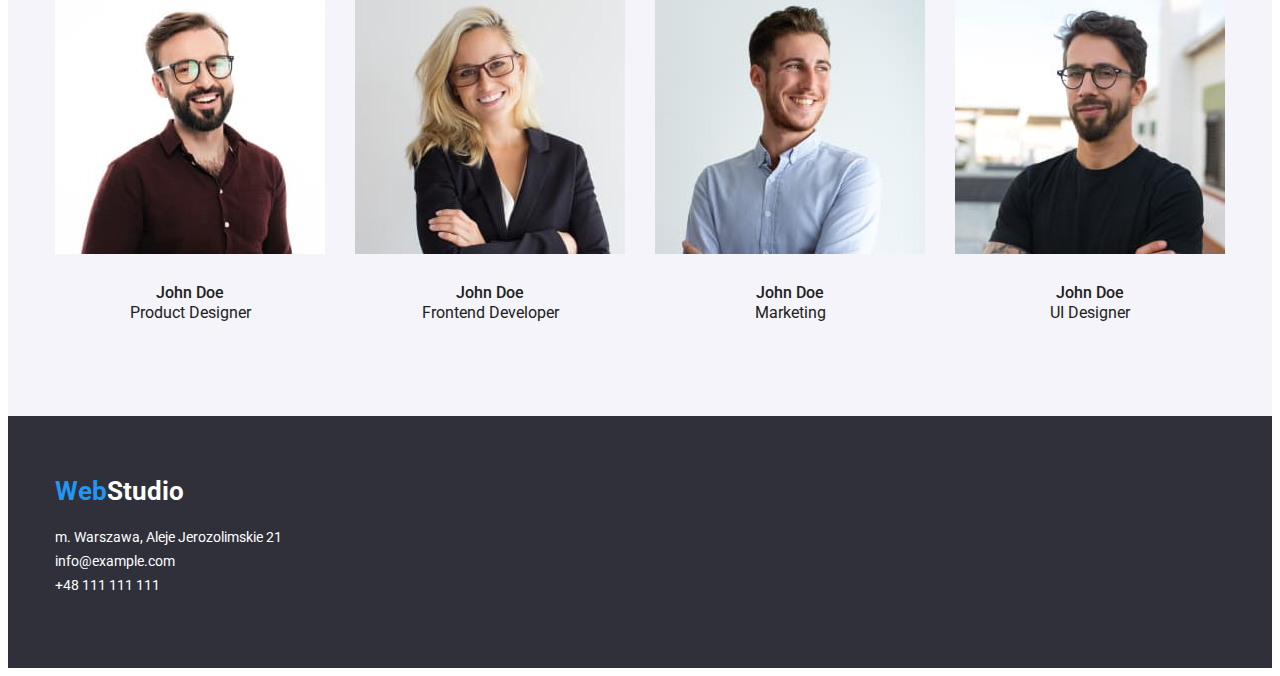
==== commit a322fd71: "webstudio poprawka" ====
--- a/index.html
+++ b/index.html
@@ -27,10 +27,12 @@
     </div>
     <main>
         <!--HERO-->
+        <section class="section-hero">
             <div class="container hero">
                 <h1 class="title">EFEKTYWNE ROZWIĄZANIA DLA WASZEGO BIZNESU</h1>
                 <button style="margin-bottom: 200px" class="btn" type="button">Zamów usługe</button>
             </div>
+        </section>
         <!--USŁUGI-->
         <section class="container service">
             <ul class="services">
@@ -63,6 +65,7 @@
             </div>
         </section>
         <!--ZESPÓŁ-->
+    <section class="main-team">
         <div class="container team">
             <div class="head">
                 <h2>Nasz zespół</h2>
@@ -106,6 +109,7 @@
                 </li>
             </ul>
         </div>
+    </section>
     </main>
 <section class="section-footer">
     <div class="container footer">
--- a/css/styles.css
+++ b/css/styles.css
@@ -127,9 +127,11 @@
 }
 /* ============================ */
 .hero {
+    display: flex;
+    flex-direction: column;
+}
+.section-hero {
     background-color: var(--second-background-color);
-    display: flex;
-    flex-direction: column;
 }
 .title {
     padding: 200px 280px 30px;
@@ -154,7 +156,6 @@
     padding: 94px 495px 50px;
 }
 .team {
-    background-color: var(--third-background-color);
     margin-bottom: -94px;
 }
 .team-list {
@@ -173,6 +174,9 @@
 }
 .alt-name {
     text-align: center;
+}
+.main-team {
+    background-color: var(--third-background-color);
 }
 /* ============================ */
 
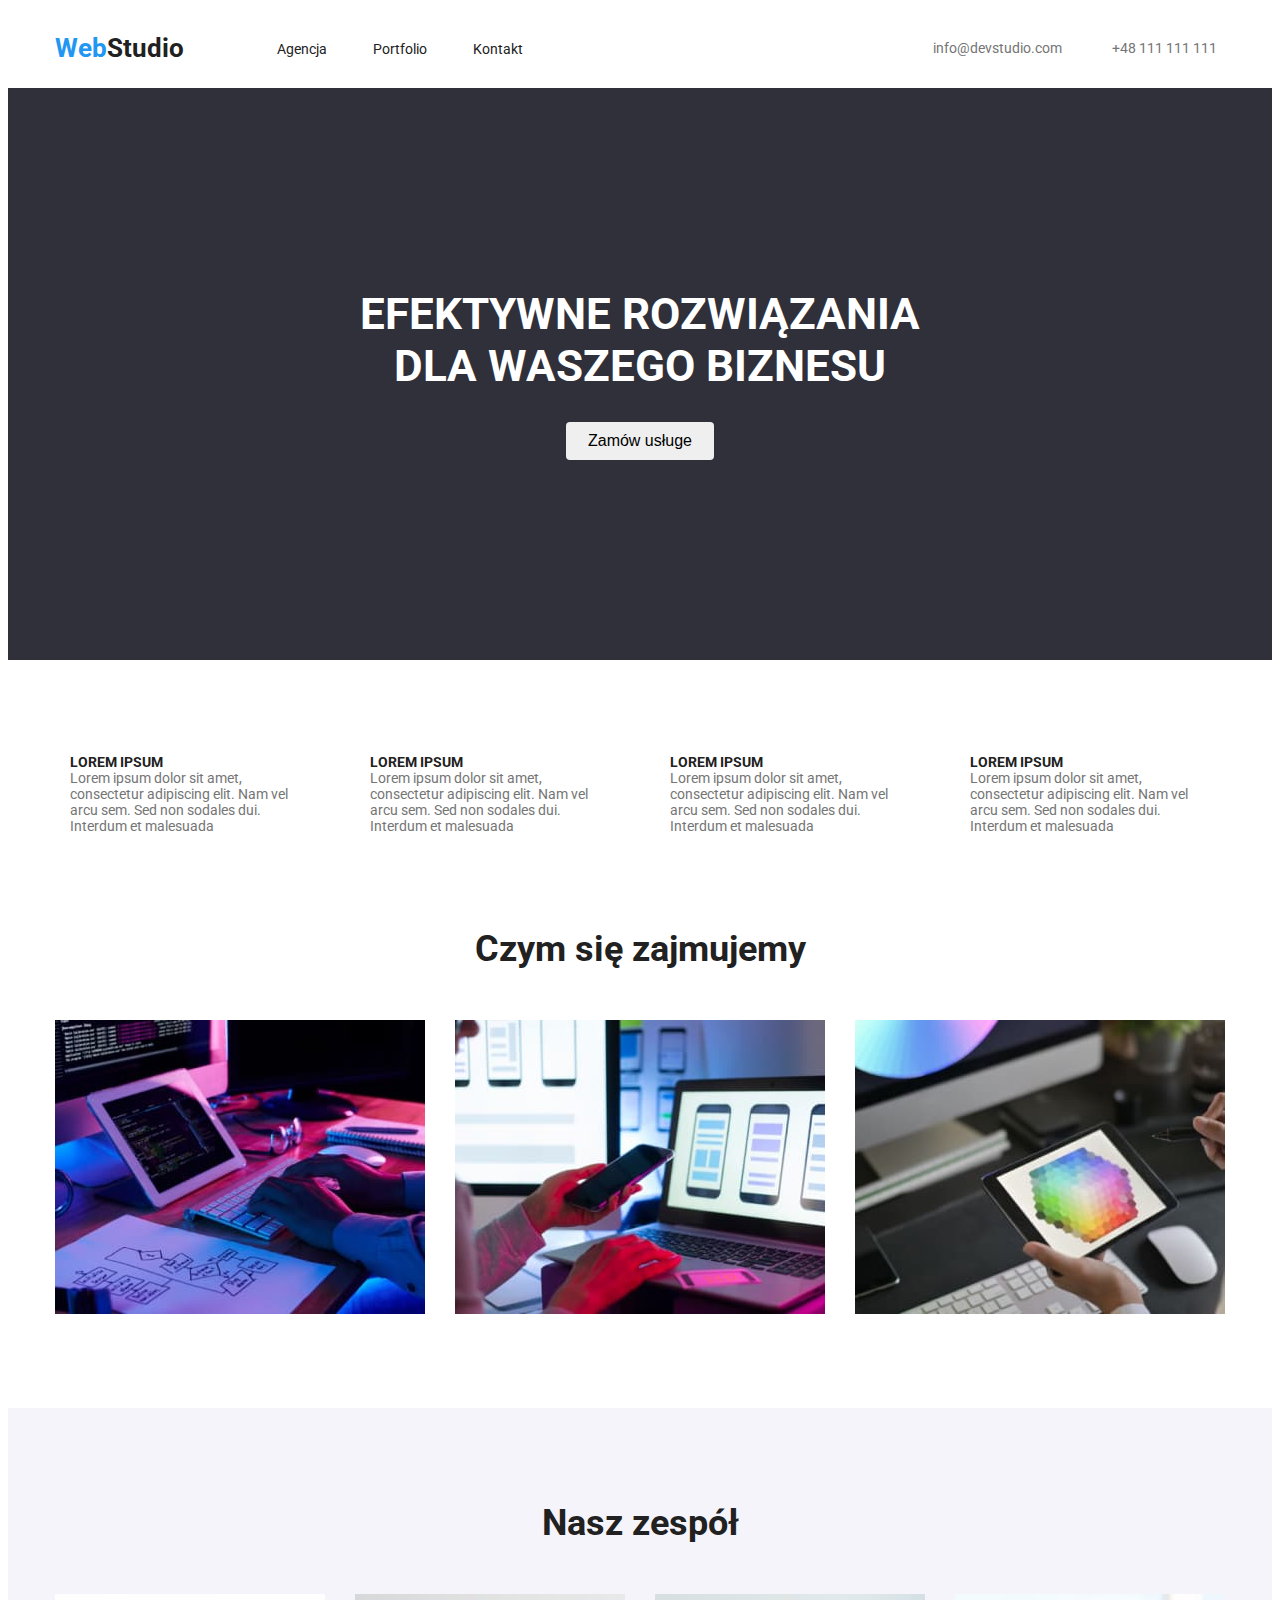
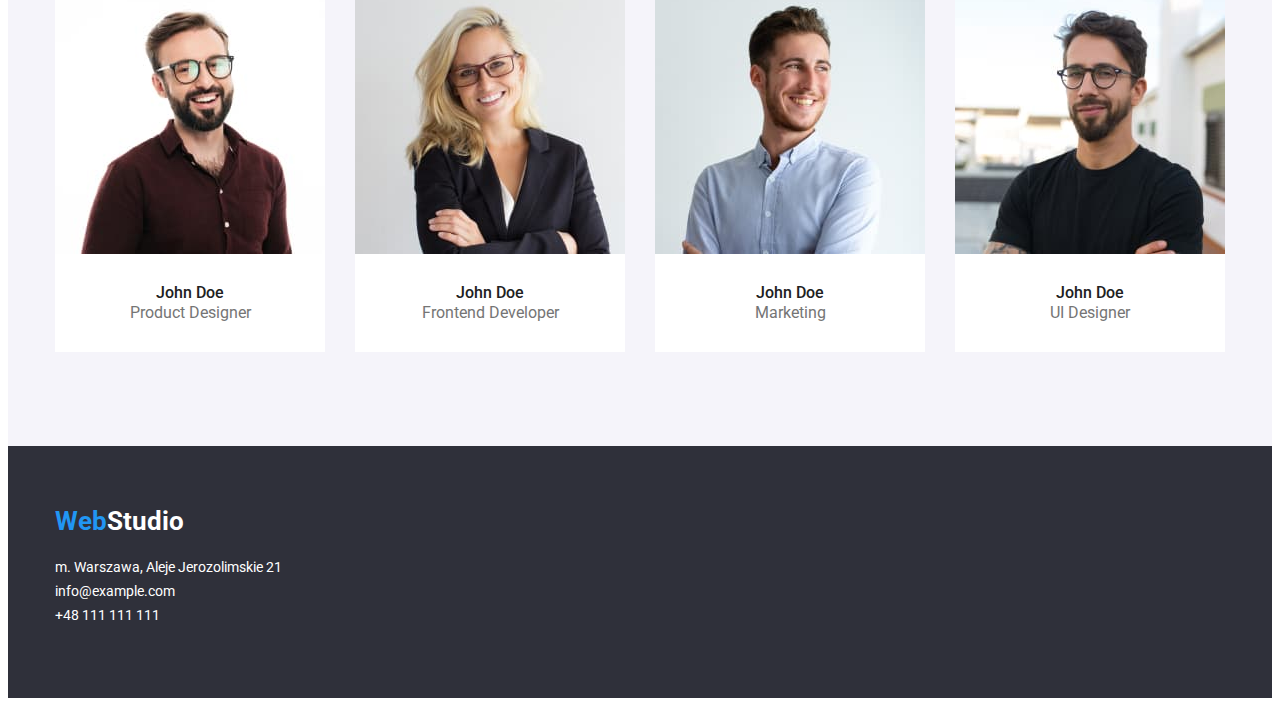
==== commit b012a0bd: "poprawka nr 2" ====
--- a/index.html
+++ b/index.html
@@ -74,7 +74,7 @@
                 <li>
                     <figure class="picture">
                         <img src="images/team/team1.jpg" alt="product designer" width="270" height="260">
-                        <figcaption>
+                        <figcaption class="name-position">
                             <h3 class="name">John Doe</h3>
                             <p class="alt-name">Product Designer</p>
                         </figcaption>
@@ -83,7 +83,7 @@
                 <li>
                     <figure class="picture">
                         <img src="images/team/team2.jpg" alt="frontend developer" width="270" height="260">
-                        <figcaption>
+                        <figcaption class="name-position">
                             <h3 class="name">John Doe</h3>
                             <p class="alt-name">Frontend Developer</p>
                         </figcaption>
@@ -92,7 +92,7 @@
                 <li>
                     <figure class="picture">
                         <img src="images/team/team3.jpg" alt="marketing" width="270" height="260">
-                        <figcaption>
+                        <figcaption class="name-position">
                             <h3 class="name">John Doe</h3>
                             <p class="alt-name">Marketing</p>
                         </figcaption>
@@ -101,7 +101,7 @@
                 <li>
                     <figure class="picture">
                         <img src="images/team/team4.jpg" alt="ui designer" width="270" height="260">
-                        <figcaption>
+                        <figcaption class="name-position">
                             <h3 class="name">John Doe</h3>
                             <p class="alt-name">UI Designer</p>
                         </figcaption>
--- a/css/styles.css
+++ b/css/styles.css
@@ -174,9 +174,16 @@
 }
 .alt-name {
     text-align: center;
+    padding-bottom: 30px;
+    color: var(--second-color);
+    font-size: 16px;
+    font-weight: 400px;
 }
 .main-team {
     background-color: var(--third-background-color);
+}
+.name-position {
+    background-color: var(--fourth-background-color)
 }
 /* ============================ */
 
